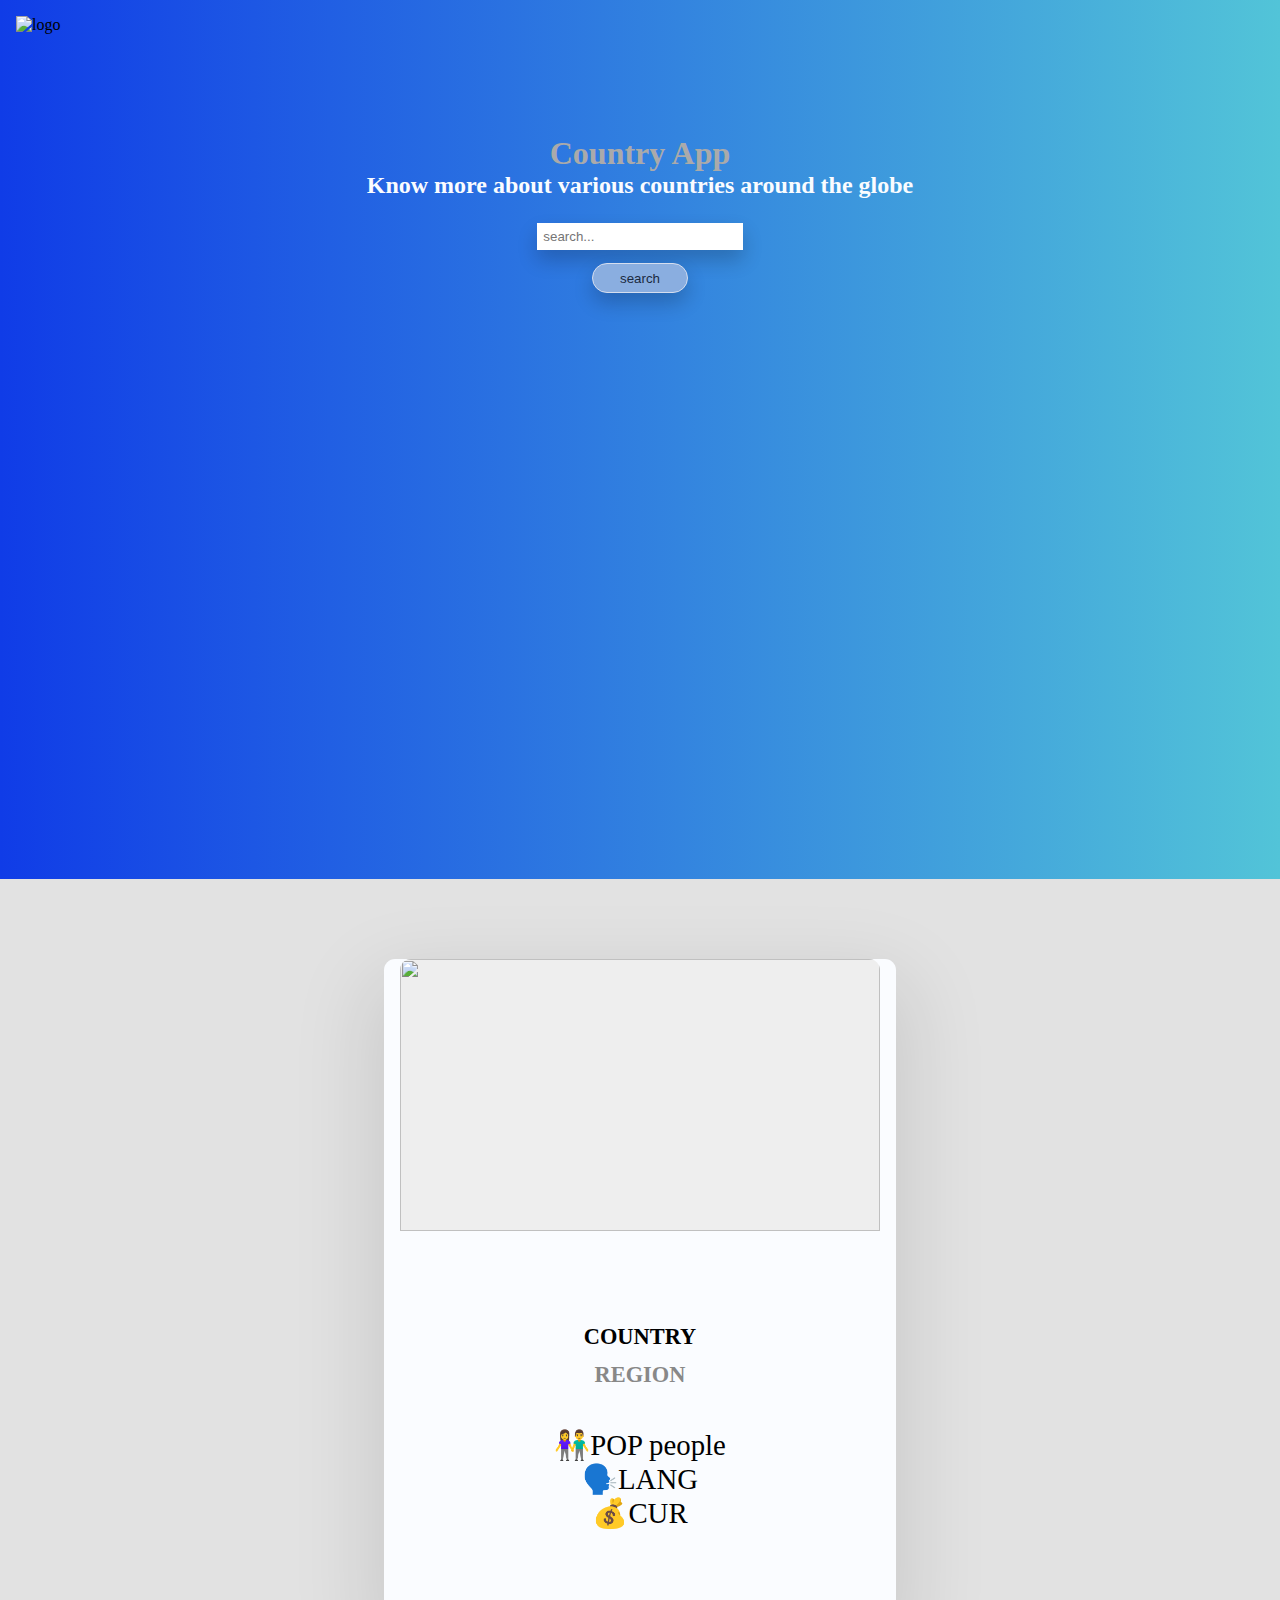
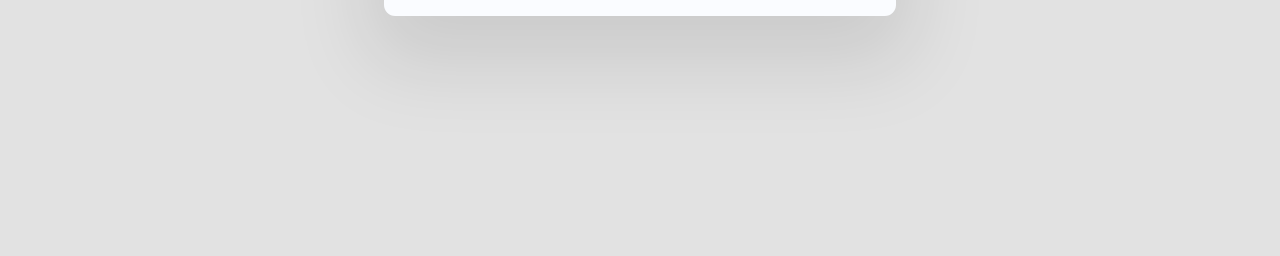
==== index.html @ 70e8c46d "Add files via upload" ====
<!DOCTYPE html>
<html lang="en">
<head>
    <meta charset="UTF-8">
    <meta name="viewport" content="width=device-width, initial-scale=1.0">
    <link rel="stylesheet" href="style.css">
    <title>Country</title>
 
</head>
<body>
    <img class="logo"src="logo.png" alt="logo">
    <main>
        <h1 class="h1"> Country App</h1>
        <h2>Know more about various countries around the globe</h2>
        <div class="search"> <input class="searchbar" type="text" placeholder = "search..."> <br>
            <input class="btn" type="button" value="search"></div>
    </main>

    
    <div class="container">
        <div class="countries">
          
          <article class="country">
            <img class="country__img" src="" />
            <div class="country__data">
              <h3 class="country__name">COUNTRY</h3>
              <h4 class="country__region">REGION</h4>
              <p class="country__row"><span>👫</span>POP people</p>
              <p class="country__row"><span>🗣️</span>LANG</p>
              <p class="country__row"><span>💰</span>CUR</p>
            </div>
          </article>
        
        </div>
        <!-- <button class="btn-country">Where am I?</button> -->
        <div class="images"></div>
    </div>
  
    <link rel="stylesheet" href="script.js">
</body>
</html>
---- style.css ----
* {
    margin: 0;
    padding: 0;
    box-sizing: inherit;
  }



  .logo {
    width: 3.5em;
    height: 4em;
    padding-left: 1em;
    padding-top: 1em;
    position: absolute;
    
  }

  main {
    padding: 1.5em;
    height: 80vh;
    color: #aaaaaa;
    text-align: center;
    padding-top: 15vh;
    background-image: linear-gradient(to right, #103ce7, #52c4d8);


  
  
  }

  .searchbar{
    height: 2em;
    width: 15em;
    border: 0px;
    padding-left: .5em;
    box-shadow: 0 10px 20px #00000033;

   }


   .btn{
    margin-top: 1em;
    padding: .5em 2em .5em 2em;
    background-color: #8aaee0;
    border-radius: 100px;
    border: 1px solid #d5deef;
    color: #1b2a41;
    box-shadow: 0 10px 20px #00000033;

   }
  h2{
    padding-bottom: 1em;
    color: #fafcff ;
}


/****** container *******/

.container{
    background-color: #e2e2e2;
    padding-top: 5em;
    padding-bottom: 15em;
    text-align: center;
    }

.countries{
    display: flex;
    flex-flow: column;
    align-items: center;
    transition: opacity 1s;


}

.country {
    background-color:#fafcff;
    box-shadow: 0 2rem 5rem 1rem rgba(0, 0, 0, 0.1);
    font-size: 1.8rem;
    width: 40vw;
    text-align: center;
    border-radius: 0.7rem;
    margin: 0 3rem;
     overflow: hidden; 
  }
   
.country__img {
    width: 30rem;
    height: 17rem;
    object-fit: cover;
    background-color: #eee;
    border-top-left-radius: 0.7rem;
    border-top-right-radius: 0.7rem;
  }
  
  .country__data {
    padding: 3em;
  }
  
  .country__name {
    font-size: 1.4rem;
    margin-bottom: 0.7rem;
  }
  
  .country__region {
    font-size: 1.4rem;
    margin-bottom: 2.5rem;
    text-transform: uppercase;
    color: #888;
  }


/* * 

  

  .country {
    background-color:#638ecb;
    box-shadow: 0 2rem 5rem 1rem rgba(0, 0, 0, 0.1);
    font-size: 1.8rem;
    width: 30vw;
    text-align: center;
    border-radius: 0.7rem;
    margin: 0 3rem;
    /* overflow: hidden; 
  }

  
.country__img {
    width: 30rem;
    height: 17rem;
    object-fit: cover;
    background-color: #eee;
    border-top-left-radius: 0.7rem;
    border-top-right-radius: 0.7rem;
  }
  
  .country__data {
    padding: 2.5rem 3.75rem 3rem 3.75rem;
  }
  
  .country__name {
    font-size: 2.7rem;
    margin-bottom: 0.7rem;
  }
  
  .country__region {
    font-size: 1.4rem;
    margin-bottom: 2.5rem;
    text-transform: uppercase;
    color: #888;
  }
   */
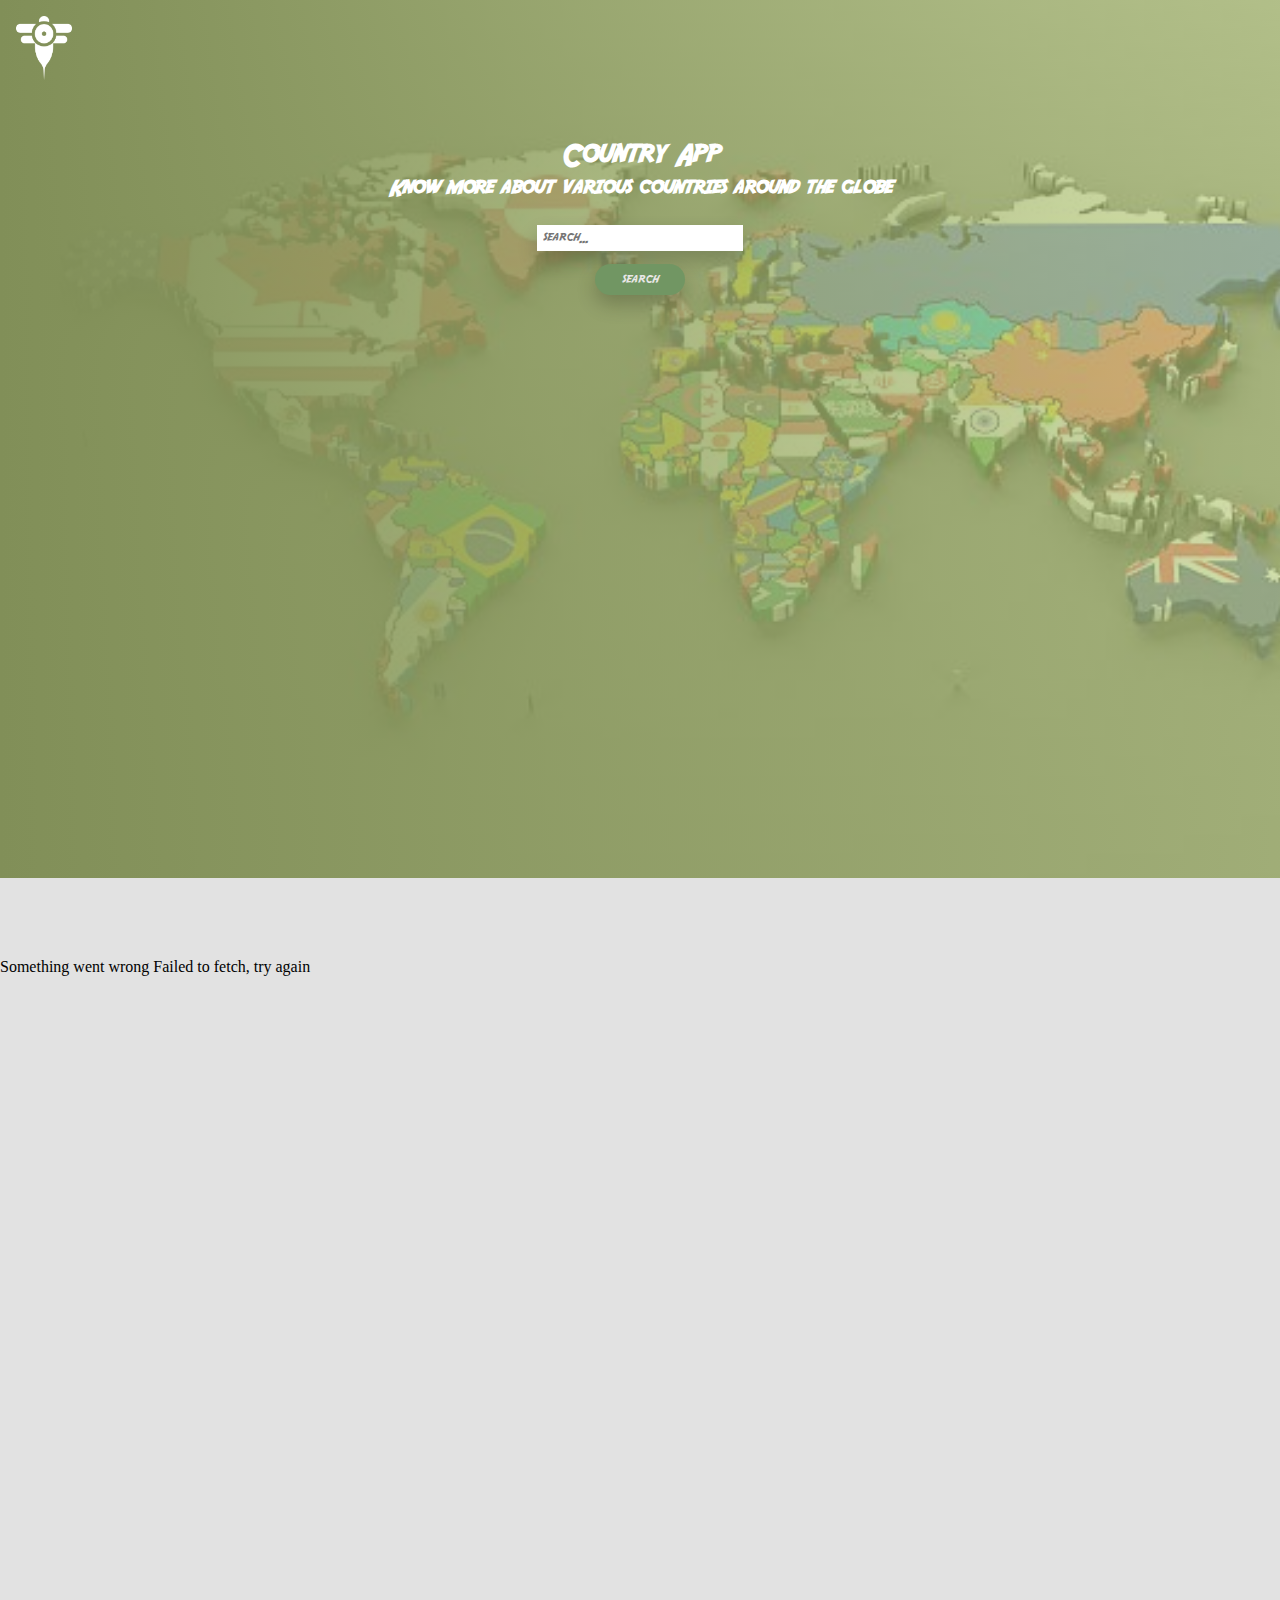
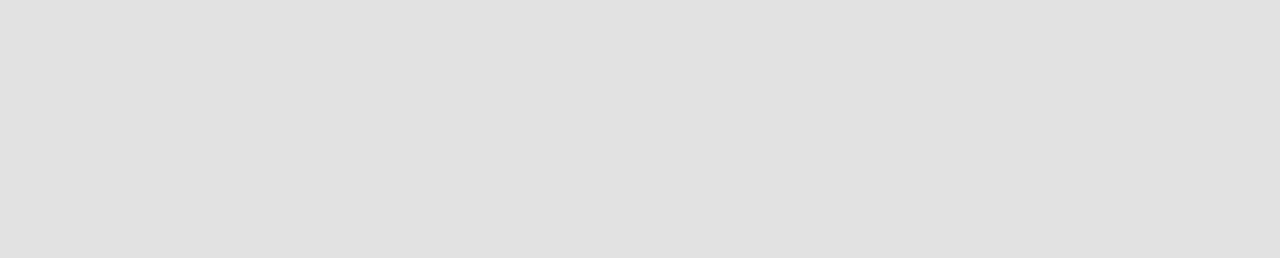
==== commit b259a9ba: "Add files via upload" ====
--- a/index.html
+++ b/index.html
@@ -3,7 +3,11 @@
 <head>
     <meta charset="UTF-8">
     <meta name="viewport" content="width=device-width, initial-scale=1.0">
+    <link rel="preconnect" href="https://fonts.googleapis.com">
+<link rel="preconnect" href="https://fonts.gstatic.com" crossorigin>
+<link href="https://fonts.googleapis.com/css2?family=Comic+Neue:ital,wght@1,700&display=swap" rel="stylesheet">
     <link rel="stylesheet" href="style.css">
+    <script defer src="script.js"></script>
     <title>Country</title>
  
 </head>
@@ -13,15 +17,14 @@
         <h1 class="h1"> Country App</h1>
         <h2>Know more about various countries around the globe</h2>
         <div class="search"> <input class="searchbar" type="text" placeholder = "search..."> <br>
-            <input class="btn" type="button" value="search"></div>
+            <input class="btn-search" type="button" value="search"></div>
     </main>
 
     
     <div class="container">
         <div class="countries">
-          
-          <article class="country">
-            <img class="country__img" src="" />
+          <!-- <article class="country">
+            <img class="country__img" src=" " />
             <div class="country__data">
               <h3 class="country__name">COUNTRY</h3>
               <h4 class="country__region">REGION</h4>
@@ -30,12 +33,11 @@
               <p class="country__row"><span>💰</span>CUR</p>
             </div>
           </article>
-        
+          -->
         </div>
         <!-- <button class="btn-country">Where am I?</button> -->
         <div class="images"></div>
     </div>
   
-    <link rel="stylesheet" href="script.js">
 </body>
 </html>--- a/style.css
+++ b/style.css
@@ -1,3 +1,8 @@
+@font-face {
+  font-family: myFont;
+  src: url(/Adventure.otf);
+}
+
 * {
     margin: 0;
     padding: 0;
@@ -16,16 +21,17 @@
   }
 
   main {
+    color: #fff;
     padding: 1.5em;
     height: 80vh;
-    color: #aaaaaa;
     text-align: center;
     padding-top: 15vh;
-    background-image: linear-gradient(to right, #103ce7, #52c4d8);
-
-
-  
-  
+    /* background-color: #CBBF7A; */
+    background-image: linear-gradient(to right, #818f58, #bdd17fa8),url(/country-image.jpg);
+    background-size: cover;
+    background-repeat: no-repeat;
+    font-family: myFont;
+    font-size: 15px;
   }
 
   .searchbar{
@@ -34,81 +40,85 @@
     border: 0px;
     padding-left: .5em;
     box-shadow: 0 10px 20px #00000033;
+    font-family: myFont;
+
 
    }
 
 
-   .btn{
+   .btn-search{
     margin-top: 1em;
     padding: .5em 2em .5em 2em;
-    background-color: #8aaee0;
+    background-color: #719663;
     border-radius: 100px;
-    border: 1px solid #d5deef;
-    color: #1b2a41;
+    border: 0;
+    color: #e9e7e7;
     box-shadow: 0 10px 20px #00000033;
+    font-family: myFont;
+
 
    }
   h2{
     padding-bottom: 1em;
-    color: #fafcff ;
 }
 
 
 /****** container *******/
 
+
 .container{
-    background-color: #e2e2e2;
-    padding-top: 5em;
-    padding-bottom: 15em;
-    text-align: center;
-    }
-
-.countries{
-    display: flex;
-    flex-flow: column;
-    align-items: center;
-    transition: opacity 1s;
-
+  background-color: #e2e2e2;
+  height: 100vh;
+  width: 100vw;
+  align-items: center;
+ padding-top: 5rem;
 
 }
 
 .country {
-    background-color:#fafcff;
-    box-shadow: 0 2rem 5rem 1rem rgba(0, 0, 0, 0.1);
-    font-size: 1.8rem;
-    width: 40vw;
-    text-align: center;
-    border-radius: 0.7rem;
-    margin: 0 3rem;
-     overflow: hidden; 
-  }
-   
+  background-color: #f3f3f3;
+  box-shadow: 0 2rem 5rem 1rem rgba(0, 0, 0, 0.1);
+  font-size: 1.8rem;
+  width: 75vw;
+  border-radius: 0.7rem;
+  margin: 0 3rem;
+  opacity: 0;
+}
+
 .country__img {
-    width: 30rem;
-    height: 17rem;
-    object-fit: cover;
-    background-color: #eee;
-    border-top-left-radius: 0.7rem;
-    border-top-right-radius: 0.7rem;
-  }
-  
-  .country__data {
-    padding: 3em;
-  }
-  
-  .country__name {
-    font-size: 1.4rem;
-    margin-bottom: 0.7rem;
-  }
-  
-  .country__region {
-    font-size: 1.4rem;
-    margin-bottom: 2.5rem;
-    text-transform: uppercase;
-    color: #888;
-  }
+  width: 100%;
+  height: 13rem;
+  object-fit: cover;
+  border-top-left-radius: 0.7rem;
+  border-top-right-radius: 0.7rem;
+}
+
+.country__data {
+  padding: 1em;
+}
+
+.country__name {
+  font-size: 2 rem;
+  margin-bottom: 0.7rem;
+}
+
+.country__region {
+  font-size: 1.4rem;
+  margin-bottom: 2.5rem;
+  text-transform: uppercase;
+  color: #616161;
+}
 
 
+.country__row span {
+  display: inline-block;
+  margin-right: 1rem;
+  font-size: 2.4rem;
+}
+
+.country__row  {
+  font-size: 1.8rem;
+}
 /* * 
 
   
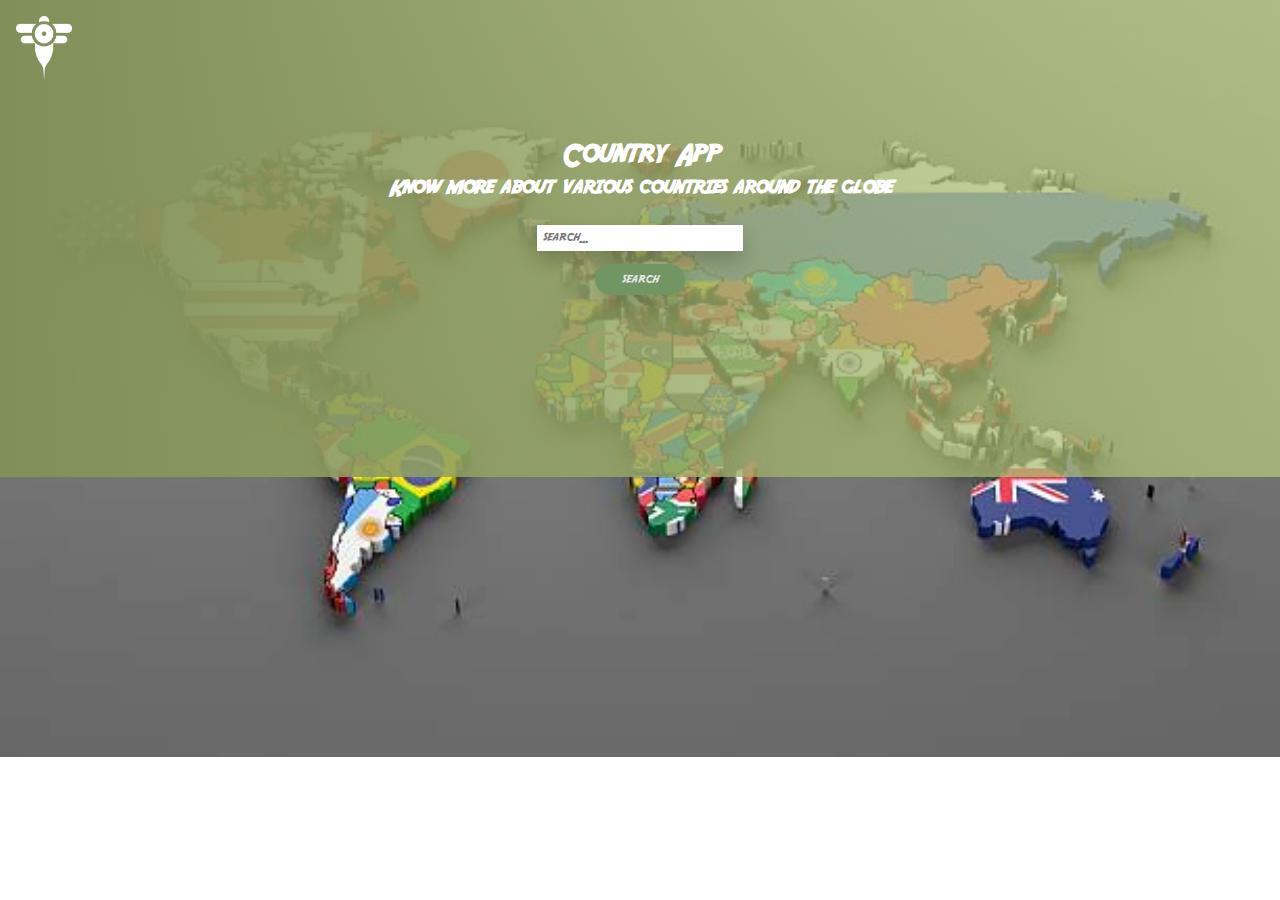
==== commit 0c2b932c: "Add files via upload" ====
--- a/index.html
+++ b/index.html
@@ -12,32 +12,33 @@
  
 </head>
 <body>
-    <img class="logo"src="logo.png" alt="logo">
+    <img class="logo"src="./img/logo.png" alt="logo">
     <main>
         <h1 class="h1"> Country App</h1>
         <h2>Know more about various countries around the globe</h2>
         <div class="search"> <input class="searchbar" type="text" placeholder = "search..."> <br>
             <input class="btn-search" type="button" value="search"></div>
+
+ 
     </main>
 
-    
+               
     <div class="container">
-        <div class="countries">
-          <!-- <article class="country">
-            <img class="country__img" src=" " />
-            <div class="country__data">
-              <h3 class="country__name">COUNTRY</h3>
-              <h4 class="country__region">REGION</h4>
-              <p class="country__row"><span>👫</span>POP people</p>
-              <p class="country__row"><span>🗣️</span>LANG</p>
-              <p class="country__row"><span>💰</span>CUR</p>
-            </div>
-          </article>
-          -->
-        </div>
-        <!-- <button class="btn-country">Where am I?</button> -->
-        <div class="images"></div>
-    </div>
+      <div class="countries">
+        <!-- <article class="country">
+          <img class="country__img" src=" " />
+          <div class="country__data">
+            <h3 class="country__name">COUNTRY</h3>
+            <h4 class="country__region">REGION</h4>
+            <p class="country__row"><span>👫</span>POP people</p>
+            <p class="country__row"><span>🗣️</span>LANG</p>
+            <p class="country__row"><span>💰</span>CUR</p>
+          </div>
+        </article>
+        -->
+      </div>
+      <div class="images"></div>
+  </div>
   
 </body>
 </html>--- a/style.css
+++ b/style.css
@@ -1,6 +1,6 @@
 @font-face {
   font-family: myFont;
-  src: url(/Adventure.otf);
+  src: url(./fonts/Adventure.otf);
 }
 
 * {
@@ -9,7 +9,14 @@
     box-sizing: inherit;
   }
 
-
+body{
+  background-image: linear-gradient(to right, #818f58, #bdd17fa8),url(./img/country-image.jpg);
+    background-size: cover;
+    background-repeat: no-repeat;
+    padding-bottom:5em;
+    height:100%;
+    
+}
 
   .logo {
     width: 3.5em;
@@ -23,13 +30,8 @@
   main {
     color: #fff;
     padding: 1.5em;
-    height: 80vh;
     text-align: center;
     padding-top: 15vh;
-    /* background-color: #CBBF7A; */
-    background-image: linear-gradient(to right, #818f58, #bdd17fa8),url(/country-image.jpg);
-    background-size: cover;
-    background-repeat: no-repeat;
     font-family: myFont;
     font-size: 15px;
   }
@@ -67,11 +69,13 @@
 
 
 .container{
-  background-color: #e2e2e2;
-  height: 100vh;
-  width: 100vw;
-  align-items: center;
+ 
  padding-top: 5rem;
+ color: #000;
+ font-family: myFont;
+ width: 100vw;
+ transition: 1s;
+
 
 }
 
@@ -79,10 +83,11 @@
   background-color: #f3f3f3;
   box-shadow: 0 2rem 5rem 1rem rgba(0, 0, 0, 0.1);
   font-size: 1.8rem;
-  width: 75vw;
   border-radius: 0.7rem;
   margin: 0 3rem;
-  opacity: 0;
+
+  
+ 
 }
 
 .country__img {
@@ -118,45 +123,4 @@
 
 .country__row  {
   font-size: 1.8rem;
-}
-/* * 
-
-  
-
-  .country {
-    background-color:#638ecb;
-    box-shadow: 0 2rem 5rem 1rem rgba(0, 0, 0, 0.1);
-    font-size: 1.8rem;
-    width: 30vw;
-    text-align: center;
-    border-radius: 0.7rem;
-    margin: 0 3rem;
-    /* overflow: hidden; 
-  }
-
-  
-.country__img {
-    width: 30rem;
-    height: 17rem;
-    object-fit: cover;
-    background-color: #eee;
-    border-top-left-radius: 0.7rem;
-    border-top-right-radius: 0.7rem;
-  }
-  
-  .country__data {
-    padding: 2.5rem 3.75rem 3rem 3.75rem;
-  }
-  
-  .country__name {
-    font-size: 2.7rem;
-    margin-bottom: 0.7rem;
-  }
-  
-  .country__region {
-    font-size: 1.4rem;
-    margin-bottom: 2.5rem;
-    text-transform: uppercase;
-    color: #888;
-  }
-   */+}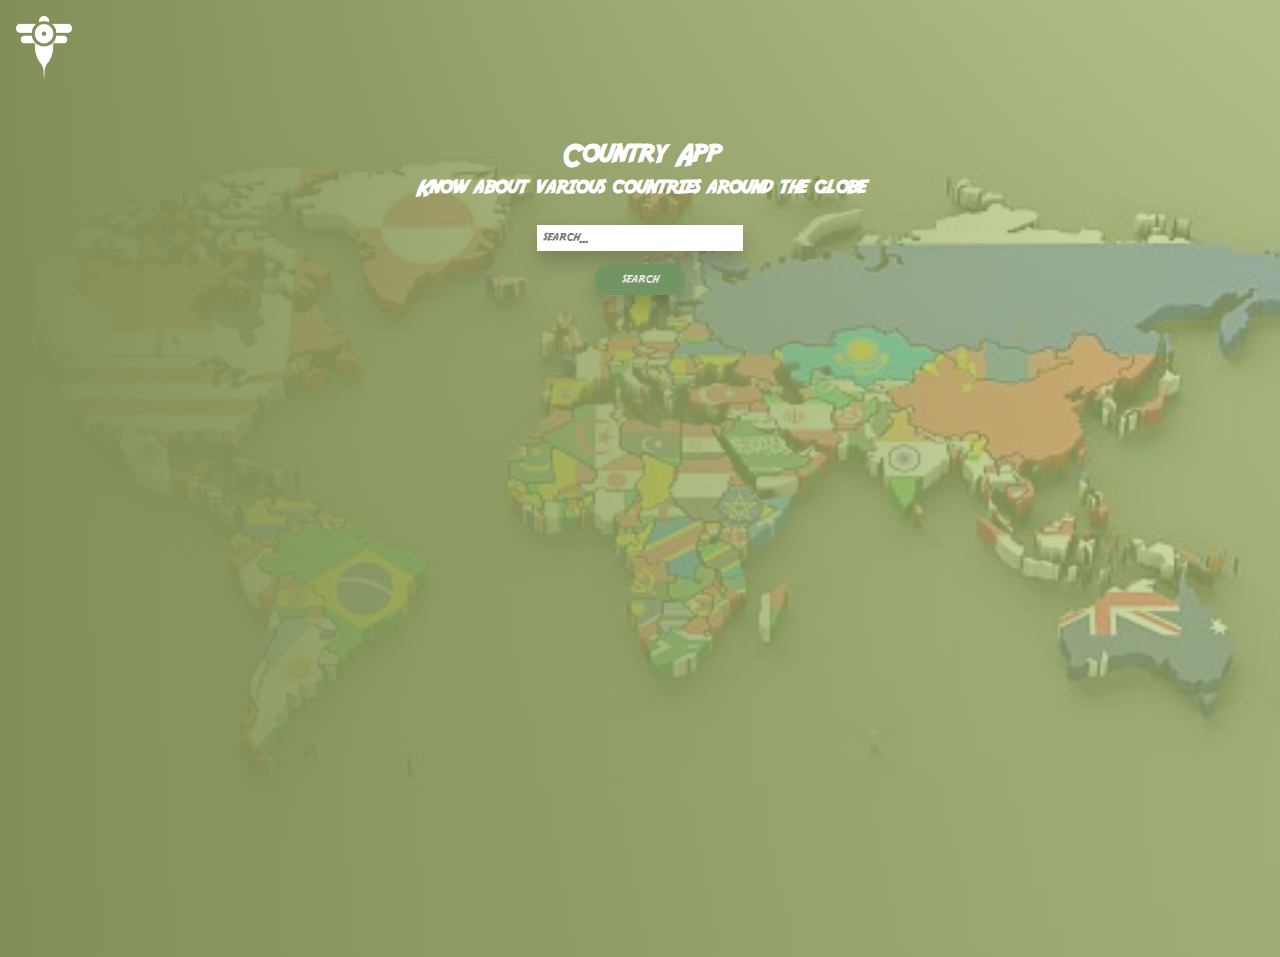
==== commit c7871e04: "Add files via upload" ====
--- a/index.html
+++ b/index.html
@@ -15,7 +15,7 @@
     <img class="logo"src="./img/logo.png" alt="logo">
     <main>
         <h1 class="h1"> Country App</h1>
-        <h2>Know more about various countries around the globe</h2>
+        <h2>Know about various countries around the globe</h2>
         <div class="search"> <input class="searchbar" type="text" placeholder = "search..."> <br>
             <input class="btn-search" type="button" value="search"></div>
 
--- a/style.css
+++ b/style.css
@@ -12,8 +12,9 @@
 body{
   background-image: linear-gradient(to right, #818f58, #bdd17fa8),url(./img/country-image.jpg);
     background-size: cover;
+    background-position:top;
     background-repeat: no-repeat;
-    padding-bottom:5em;
+    padding-bottom:35em;
     height:100%;
     
 }
@@ -26,6 +27,9 @@
     position: absolute;
     
   }
+
+
+  /***** main ******/
 
   main {
     color: #fff;
@@ -69,27 +73,53 @@
 
 
 .container{
- 
- padding-top: 5rem;
  color: #000;
  font-family: myFont;
  width: 100vw;
- transition: 1s;
-
+ margin-bottom: 5em;
 
 }
 
-.country {
-  background-color: #f3f3f3;
-  box-shadow: 0 2rem 5rem 1rem rgba(0, 0, 0, 0.1);
-  font-size: 1.8rem;
-  border-radius: 0.7rem;
-  margin: 0 3rem;
+.countries{
+  display: flex;
+    justify-content: center;
+    align-items: center;
+    flex-wrap: wrap;
+    gap: 1em;
+    width: 95%;
+    margin: 0 auto;}
+
+    .countries > * {
+      flex: 1 1 100%;
+     
+    }
+
+    .country {
+  
+      background-color: #f3f3f3;
+      box-shadow: 0 2rem 5rem 1rem rgba(0, 0, 0, 0.1);
+      font-size: 1.8rem;
+      border-radius: 0.7rem; 
+      position: relative;
+      text-align:start;
+      height:fit-content;
+      overflow:hidden;
+      max-width: 80vw
+    }
+
+
+
+.close-book {
+  position: absolute;
+  right: .7rem;
+  font-size: 2rem;
+  color: #333;
+  cursor: pointer;
+  border: none;
+  background: none;
+  }
 
   
- 
-}
-
 .country__img {
   width: 100%;
   height: 13rem;
@@ -99,20 +129,27 @@
 }
 
 .country__data {
-  padding: 1em;
+  padding: 1em .4em;
+
 }
 
 .country__name {
-  font-size: 2 rem;
-  margin-bottom: 0.7rem;
+  font-size: 1.6rem;
+  margin-bottom: 0.5rem;
 }
 
+
 .country__region {
-  font-size: 1.4rem;
-  margin-bottom: 2.5rem;
+  font-size: 1.3rem;
+  margin-bottom: 1rem;
   text-transform: uppercase;
   color: #616161;
 }
+
+
+
+
+
 
 
 .country__row span {
@@ -123,4 +160,4 @@
 
 .country__row  {
   font-size: 1.8rem;
-}+}
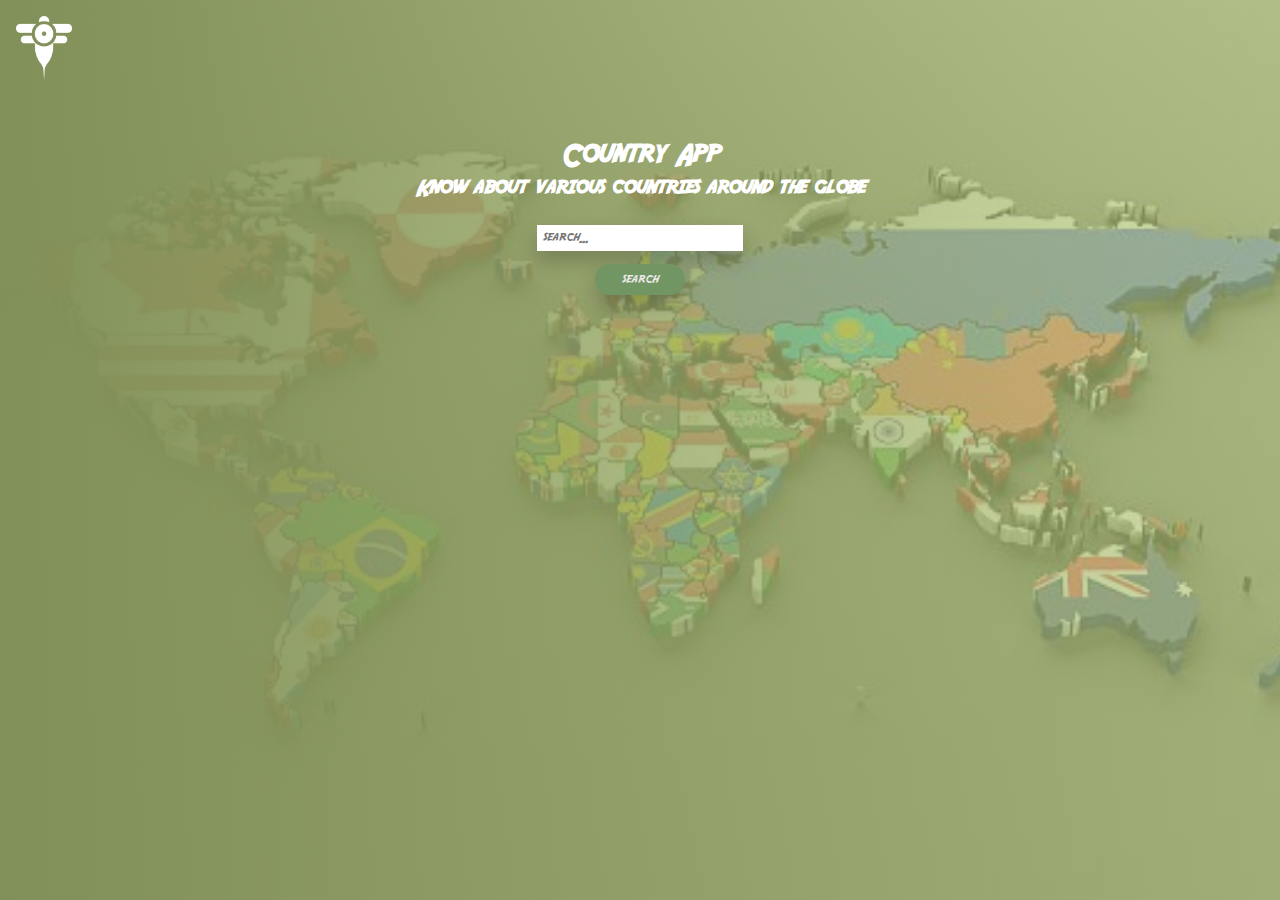
==== commit 17171841: "Add files via upload" ====
--- a/index.html
+++ b/index.html
@@ -26,6 +26,7 @@
     <div class="container">
       <div class="countries">
         <!-- <article class="country">
+          <button class="close-btn">&times;</button>
           <img class="country__img" src=" " />
           <div class="country__data">
             <h3 class="country__name">COUNTRY</h3>
@@ -37,7 +38,7 @@
         </article>
         -->
       </div>
-      <div class="images"></div>
+      <div class="overlay hidden"></div>
   </div>
   
 </body>
--- a/style.css
+++ b/style.css
@@ -14,8 +14,7 @@
     background-size: cover;
     background-position:top;
     background-repeat: no-repeat;
-    padding-bottom:35em;
-    height:100%;
+    height:100vh;
     
 }
 
@@ -77,10 +76,12 @@
  font-family: myFont;
  width: 100vw;
  margin-bottom: 5em;
+ margin-top:-15px;
 
 }
 
 .countries{
+  
   display: flex;
     justify-content: center;
     align-items: center;
@@ -104,12 +105,17 @@
       text-align:start;
       height:fit-content;
       overflow:hidden;
-      max-width: 80vw
+      max-width: 80vw;
+      z-index: 2000;
+      margin-top: -5em
+    
     }
 
 
-
-.close-book {
+.hidden{
+  display: none;
+}
+.close-btn {
   position: absolute;
   right: .7rem;
   font-size: 2rem;
@@ -161,3 +167,15 @@
 .country__row  {
   font-size: 1.8rem;
 }
+
+
+ .overlay {
+    position: absolute;
+    top: 0;
+    left: 0;
+    width: 100vw;
+    height: 100vh;
+    background-image: linear-gradient(to right, #818f58, #bdd17fa8);
+    backdrop-filter: blur(3px);
+    z-index: 1500;
+  }